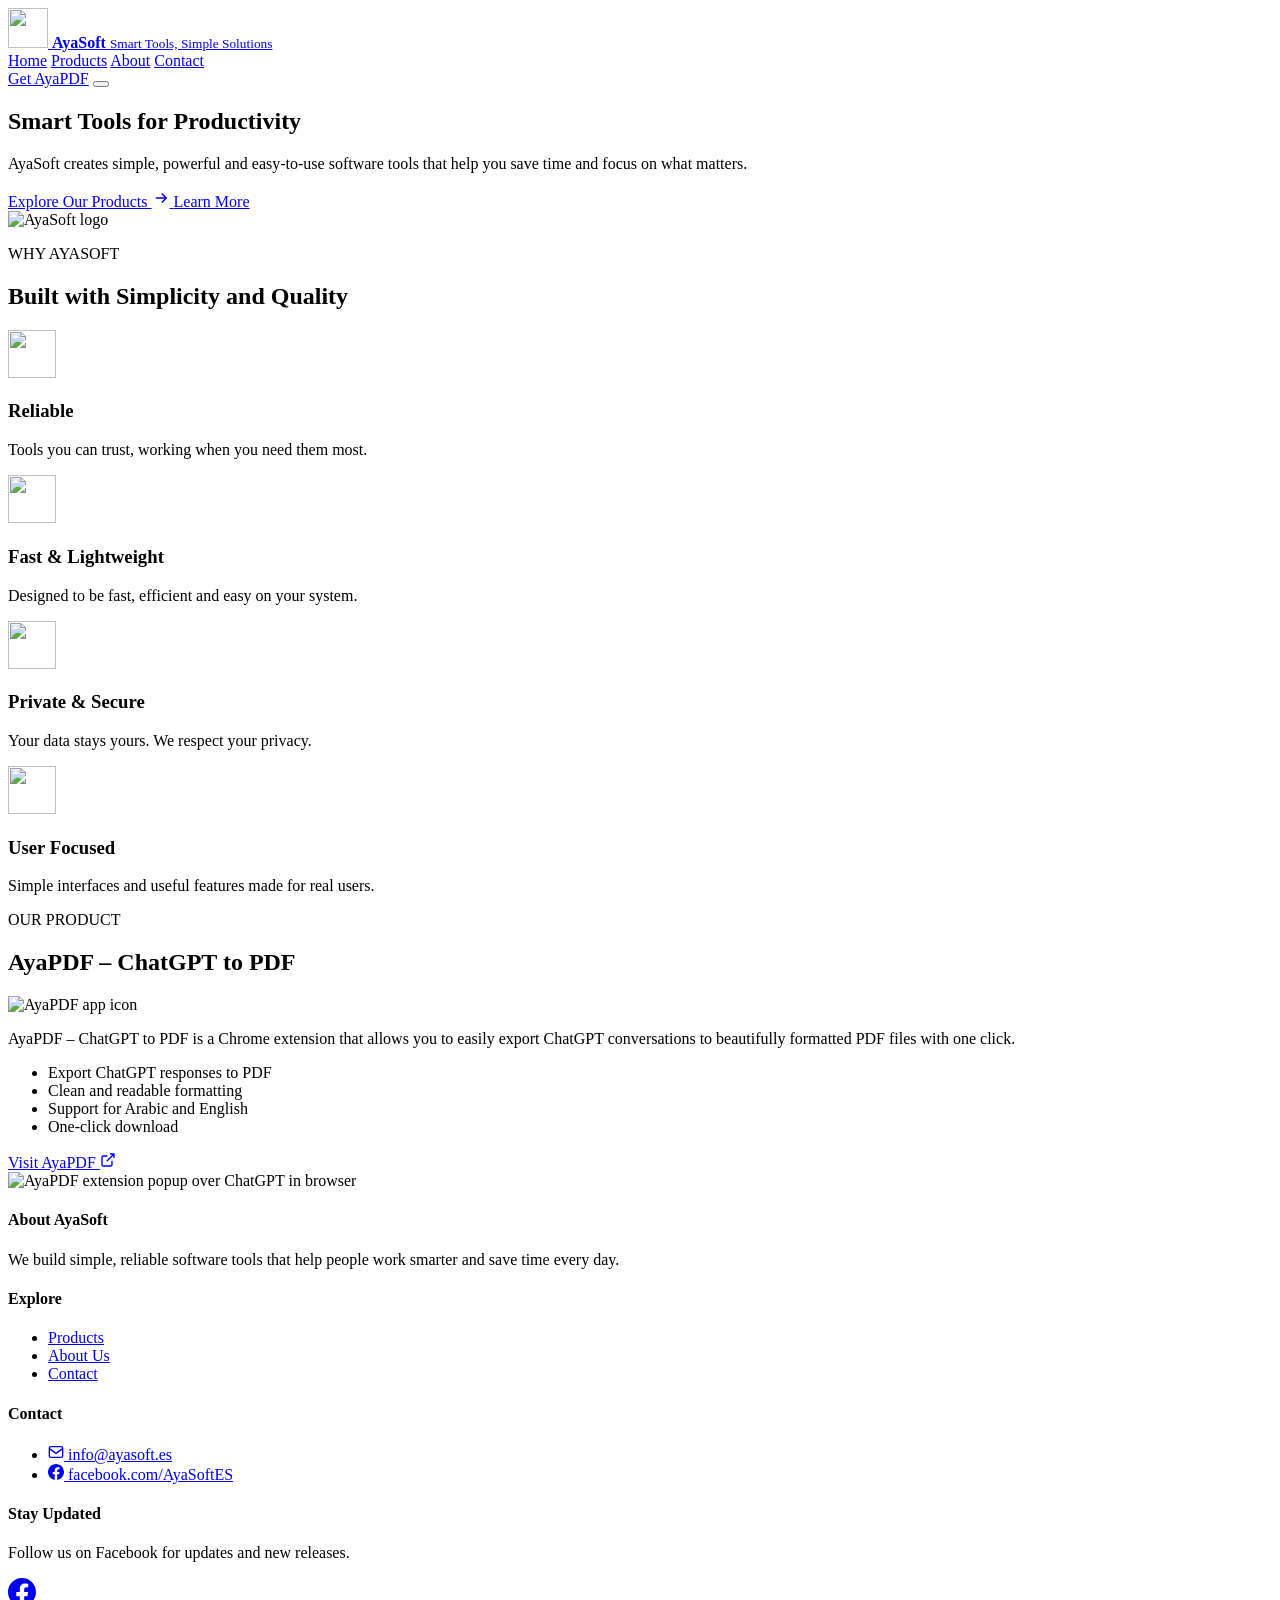
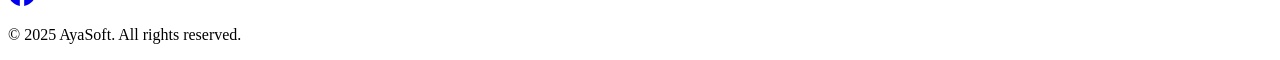
==== index.html @ 21fa9d2a "update verion 1" ====
<!DOCTYPE html>
<html lang="en">
<head>
  <meta charset="UTF-8">
  <meta name="viewport" content="width=device-width, initial-scale=1.0">
  <meta name="description" content="AyaSoft creates simple, powerful software tools. Discover AyaPDF – export ChatGPT conversations to PDF with one click.">
  <title>AyaSoft – Smart Tools, Simple Solutions</title>
  <link rel="preconnect" href="https://fonts.googleapis.com">
  <link rel="preconnect" href="https://fonts.gstatic.com" crossorigin>
  <link href="https://fonts.googleapis.com/css2?family=Inter:wght@400;500;600;700&display=swap" rel="stylesheet">
  <link rel="stylesheet" href="css/styles.css">
  <link rel="icon" href="images/logo-icon.svg" type="image/svg+xml">
</head>
<body>
  <header class="site-header">
    <div class="container header-inner">
      <a href="index.html" class="logo">
        <img src="images/logo-icon.svg" alt="" width="40" height="40">
        <span class="logo-text">
          <strong>AyaSoft</strong>
          <small>Smart Tools, Simple Solutions</small>
        </span>
      </a>
      <nav class="main-nav" aria-label="Main navigation">
        <a href="index.html" class="active">Home</a>
        <a href="pages/products.html">Products</a>
        <a href="pages/about.html">About</a>
        <a href="pages/contact.html">Contact</a>
      </nav>
      <a href="pages/products.html#ayapdf" class="btn btn-primary btn-sm">Get AyaPDF</a>
      <button class="nav-toggle" aria-label="Toggle menu" aria-expanded="false">
        <span></span><span></span><span></span>
      </button>
    </div>
  </header>

  <main>
    <section class="hero">
      <div class="container hero-grid">
        <div class="hero-content">
          <h1>Smart Tools for Productivity</h1>
          <p>AyaSoft creates simple, powerful and easy-to-use software tools that help you save time and focus on what matters.</p>
          <div class="hero-actions">
            <a href="pages/products.html" class="btn btn-primary">
              Explore Our Products
              <svg width="18" height="18" viewBox="0 0 24 24" fill="none" stroke="currentColor" stroke-width="2" aria-hidden="true"><path d="M5 12h14M13 6l6 6-6 6"/></svg>
            </a>
            <a href="pages/about.html" class="btn btn-outline">Learn More</a>
          </div>
        </div>
        <div class="hero-visual">
          <img src="images/hero-banner.png" alt="AyaSoft logo" width="480" height="220">
        </div>
      </div>
    </section>

    <section class="features" id="why-ayasoft">
      <div class="container">
        <p class="section-label">WHY AYASOFT</p>
        <h2>Built with Simplicity and Quality</h2>
        <div class="features-grid">
          <article class="feature-card">
            <img src="images/icon-reliable.svg" alt="" width="48" height="48">
            <h3>Reliable</h3>
            <p>Tools you can trust, working when you need them most.</p>
          </article>
          <article class="feature-card">
            <img src="images/icon-fast.svg" alt="" width="48" height="48">
            <h3>Fast &amp; Lightweight</h3>
            <p>Designed to be fast, efficient and easy on your system.</p>
          </article>
          <article class="feature-card">
            <img src="images/icon-secure.svg" alt="" width="48" height="48">
            <h3>Private &amp; Secure</h3>
            <p>Your data stays yours. We respect your privacy.</p>
          </article>
          <article class="feature-card">
            <img src="images/icon-users.svg" alt="" width="48" height="48">
            <h3>User Focused</h3>
            <p>Simple interfaces and useful features made for real users.</p>
          </article>
        </div>
      </div>
    </section>

    <section class="product" id="product">
      <div class="container">
        <p class="section-label">OUR PRODUCT</p>
        <h2>AyaPDF – ChatGPT to PDF</h2>
        <div class="product-grid">
          <div class="product-info">
            <img src="images/ayapdf-icon.png" alt="AyaPDF app icon" class="product-icon" width="72" height="72">
            <p class="product-desc">AyaPDF – ChatGPT to PDF is a Chrome extension that allows you to easily export ChatGPT conversations to beautifully formatted PDF files with one click.</p>
            <ul class="checklist">
              <li>Export ChatGPT responses to PDF</li>
              <li>Clean and readable formatting</li>
              <li>Support for Arabic and English</li>
              <li>One-click download</li>
            </ul>
            <a href="https://ayapdf.ayasoft.es" class="btn btn-primary" target="_blank" rel="noopener noreferrer">
              Visit AyaPDF
              <svg width="16" height="16" viewBox="0 0 24 24" fill="none" stroke="currentColor" stroke-width="2" aria-hidden="true"><path d="M18 13v6a2 2 0 0 1-2 2H5a2 2 0 0 1-2-2V8a2 2 0 0 1 2-2h6M15 3h6v6M10 14 20 4"/></svg>
            </a>
          </div>
          <div class="product-visual">
            <img src="images/ayapdf-mockup.svg" alt="AyaPDF extension popup over ChatGPT in browser" width="520" height="380">
          </div>
        </div>
      </div>
    </section>
  </main>

  <footer class="site-footer">
    <div class="container footer-grid">
      <div class="footer-col">
        <h4>About AyaSoft</h4>
        <p>We build simple, reliable software tools that help people work smarter and save time every day.</p>
      </div>
      <div class="footer-col">
        <h4>Explore</h4>
        <ul>
          <li><a href="pages/products.html">Products</a></li>
          <li><a href="pages/about.html">About Us</a></li>
          <li><a href="pages/contact.html">Contact</a></li>
        </ul>
      </div>
      <div class="footer-col">
        <h4>Contact</h4>
        <ul class="contact-list">
          <li>
            <a href="mailto:info@ayasoft.es">
              <svg width="16" height="16" viewBox="0 0 24 24" fill="none" stroke="currentColor" stroke-width="2" aria-hidden="true"><rect x="2" y="4" width="20" height="16" rx="2"/><path d="m22 7-10 7L2 7"/></svg>
              info@ayasoft.es
            </a>
          </li>
          <li>
            <a href="https://facebook.com/AyaSoftES" target="_blank" rel="noopener noreferrer">
              <svg width="16" height="16" viewBox="0 0 24 24" fill="currentColor" aria-hidden="true"><path d="M24 12.073c0-6.627-5.373-12-12-12s-12 5.373-12 12c0 5.99 4.388 10.954 10.125 11.854v-8.385H7.078v-3.47h3.047V9.43c0-3.007 1.792-4.669 4.533-4.669 1.312 0 2.686.235 2.686.235v2.953H15.83c-1.491 0-1.956.925-1.956 1.874v2.25h3.328l-.532 3.47h-2.796v8.385C19.612 23.027 24 18.062 24 12.073z"/></svg>
              facebook.com/AyaSoftES
            </a>
          </li>
        </ul>
      </div>
      <div class="footer-col">
        <h4>Stay Updated</h4>
        <p>Follow us on Facebook for updates and new releases.</p>
        <a href="https://facebook.com/AyaSoftES" class="social-icon" target="_blank" rel="noopener noreferrer" aria-label="Facebook">
          <svg width="28" height="28" viewBox="0 0 24 24" fill="currentColor"><path d="M24 12.073c0-6.627-5.373-12-12-12s-12 5.373-12 12c0 5.99 4.388 10.954 10.125 11.854v-8.385H7.078v-3.47h3.047V9.43c0-3.007 1.792-4.669 4.533-4.669 1.312 0 2.686.235 2.686.235v2.953H15.83c-1.491 0-1.956.925-1.956 1.874v2.25h3.328l-.532 3.47h-2.796v8.385C19.612 23.027 24 18.062 24 12.073z"/></svg>
        </a>
      </div>
    </div>
    <div class="footer-bottom">
      <div class="container">
        <p>&copy; 2025 AyaSoft. All rights reserved.</p>
      </div>
    </div>
  </footer>

  <script src="js/main.js"></script>
</body>
</html>
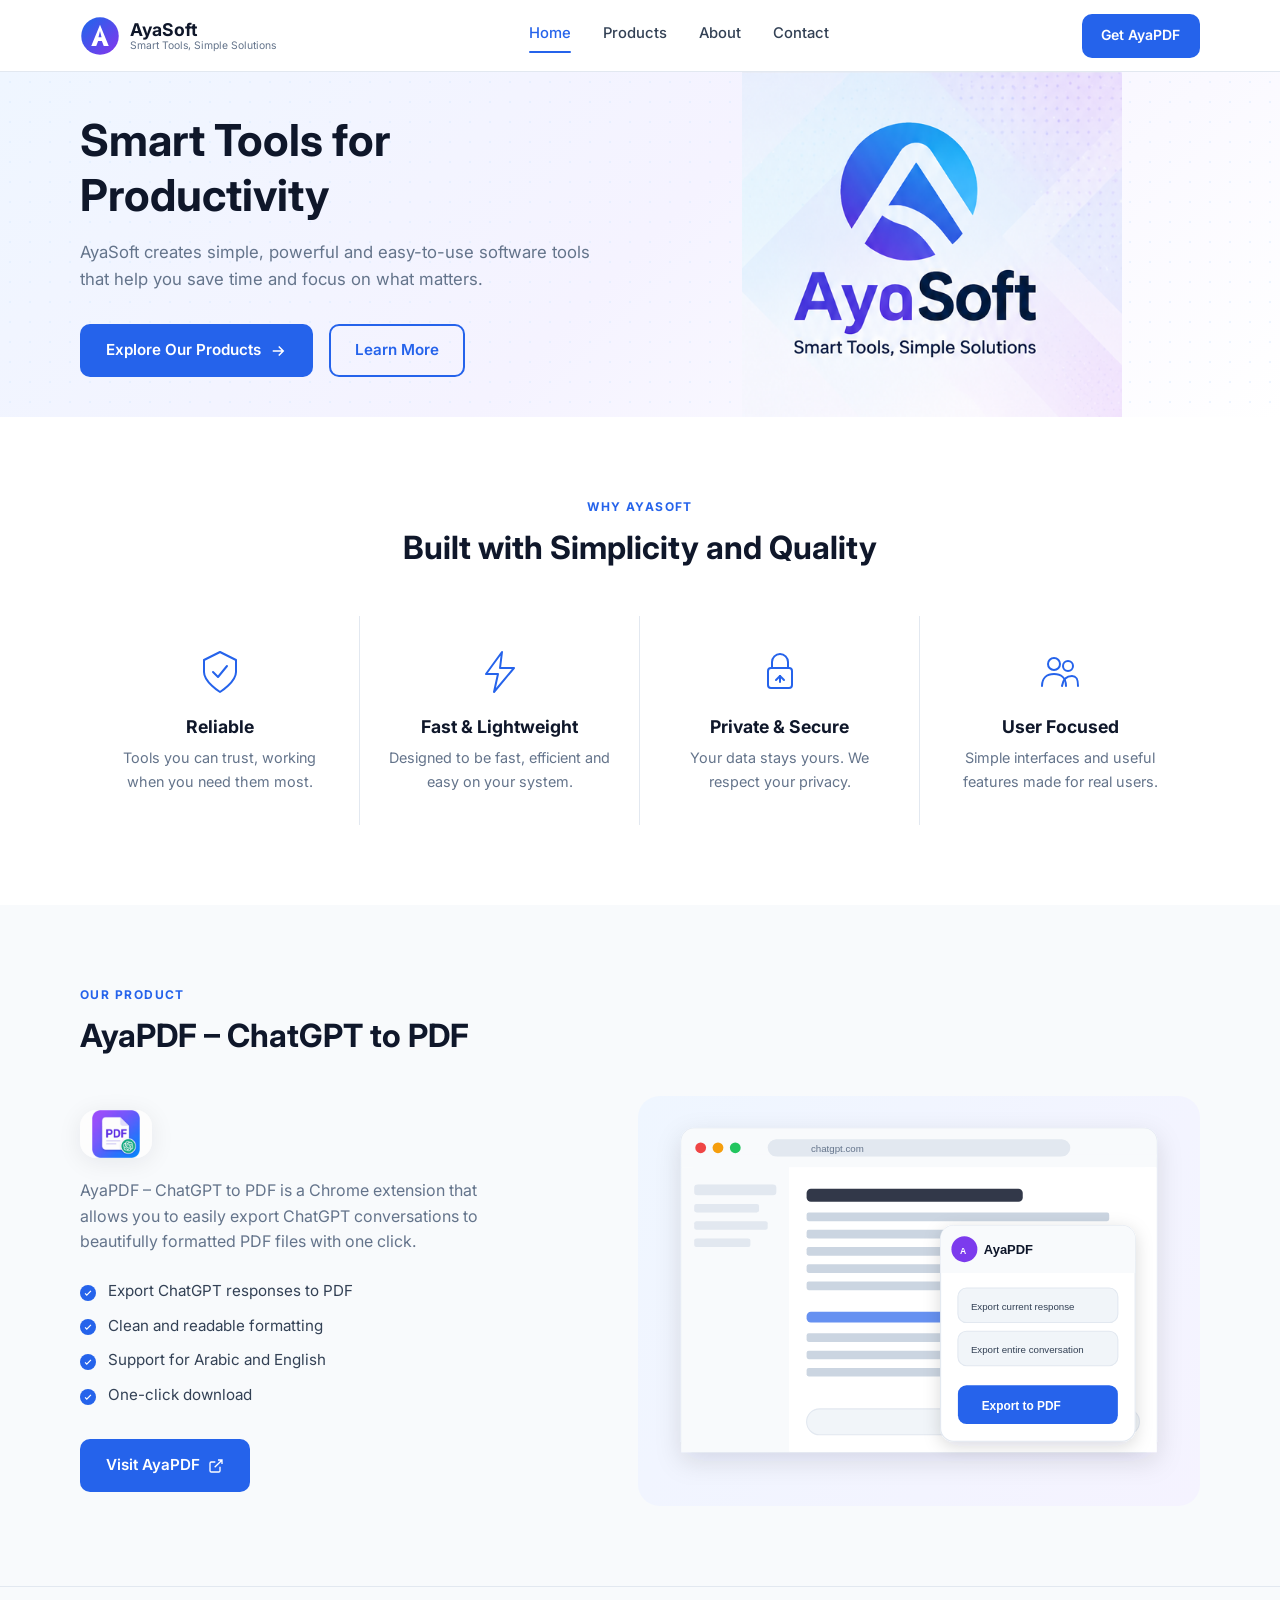
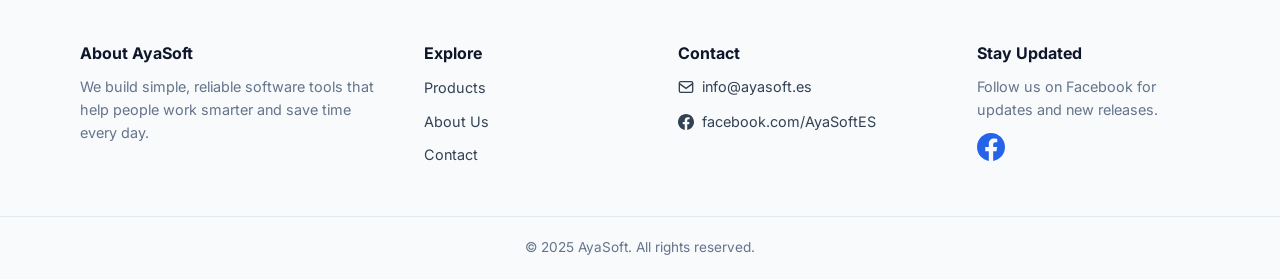
==== commit ddff9e73: "first commit" ====
--- a/index.html
+++ b/index.html
@@ -97,7 +97,7 @@
               <li>Support for Arabic and English</li>
               <li>One-click download</li>
             </ul>
-            <a href="https://ayapdf.ayasoft.es" class="btn btn-primary" target="_blank" rel="noopener noreferrer">
+            <a href="https://chromewebstore.google.com" class="btn btn-primary" target="_blank" rel="noopener noreferrer">
               Visit AyaPDF
               <svg width="16" height="16" viewBox="0 0 24 24" fill="none" stroke="currentColor" stroke-width="2" aria-hidden="true"><path d="M18 13v6a2 2 0 0 1-2 2H5a2 2 0 0 1-2-2V8a2 2 0 0 1 2-2h6M15 3h6v6M10 14 20 4"/></svg>
             </a>
--- a/css/styles.css
+++ b/css/styles.css
@@ -0,0 +1,662 @@
+/* ============================================
+   AyaSoft – Global Styles
+   ============================================ */
+
+:root {
+  --blue-600: #2563eb;
+  --blue-700: #1d4ed8;
+  --blue-50: #eff6ff;
+  --purple-600: #7c3aed;
+  --slate-900: #0f172a;
+  --slate-700: #334155;
+  --slate-500: #64748b;
+  --slate-200: #e2e8f0;
+  --slate-100: #f1f5f9;
+  --slate-50: #f8fafc;
+  --white: #ffffff;
+  --radius: 10px;
+  --radius-lg: 16px;
+  --shadow: 0 4px 24px rgba(15, 23, 42, 0.08);
+  --transition: 0.2s ease;
+}
+
+*,
+*::before,
+*::after {
+  box-sizing: border-box;
+  margin: 0;
+  padding: 0;
+}
+
+html {
+  scroll-behavior: smooth;
+}
+
+body {
+  font-family: 'Inter', -apple-system, BlinkMacSystemFont, 'Segoe UI', sans-serif;
+  color: var(--slate-700);
+  background: var(--white);
+  line-height: 1.6;
+  -webkit-font-smoothing: antialiased;
+}
+
+img {
+  max-width: 100%;
+  height: auto;
+  display: block;
+}
+
+a {
+  color: inherit;
+  text-decoration: none;
+}
+
+ul {
+  list-style: none;
+}
+
+.container {
+  width: min(1120px, 92%);
+  margin-inline: auto;
+}
+
+/* Buttons */
+.btn {
+  display: inline-flex;
+  align-items: center;
+  justify-content: center;
+  gap: 0.5rem;
+  padding: 0.75rem 1.5rem;
+  border-radius: var(--radius);
+  font-size: 0.95rem;
+  font-weight: 600;
+  border: 2px solid transparent;
+  cursor: pointer;
+  transition: background var(--transition), border-color var(--transition), color var(--transition), transform var(--transition);
+}
+
+.btn:hover {
+  transform: translateY(-1px);
+}
+
+.btn-primary {
+  background: var(--blue-600);
+  color: var(--white);
+}
+
+.btn-primary:hover {
+  background: var(--blue-700);
+}
+
+.btn-outline {
+  background: transparent;
+  color: var(--blue-600);
+  border-color: var(--blue-600);
+}
+
+.btn-outline:hover {
+  background: var(--blue-50);
+}
+
+.btn-sm {
+  padding: 0.55rem 1.1rem;
+  font-size: 0.875rem;
+}
+
+/* Section labels */
+.section-label {
+  color: var(--blue-600);
+  font-size: 0.75rem;
+  font-weight: 700;
+  letter-spacing: 0.12em;
+  text-transform: uppercase;
+  margin-bottom: 0.75rem;
+}
+
+h1, h2, h3, h4 {
+  color: var(--slate-900);
+  line-height: 1.25;
+}
+
+h1 {
+  font-size: clamp(2rem, 5vw, 2.75rem);
+  font-weight: 700;
+  margin-bottom: 1rem;
+}
+
+h2 {
+  font-size: clamp(1.5rem, 3.5vw, 2rem);
+  font-weight: 700;
+  margin-bottom: 2.5rem;
+}
+
+h3 {
+  font-size: 1.1rem;
+  font-weight: 700;
+  margin-bottom: 0.5rem;
+}
+
+h4 {
+  font-size: 1rem;
+  font-weight: 700;
+  margin-bottom: 0.75rem;
+}
+
+/* Header */
+.site-header {
+  position: sticky;
+  top: 0;
+  z-index: 100;
+  background: rgba(255, 255, 255, 0.95);
+  backdrop-filter: blur(8px);
+  border-bottom: 1px solid var(--slate-200);
+}
+
+.header-inner {
+  display: flex;
+  align-items: center;
+  justify-content: space-between;
+  gap: 1.5rem;
+  padding: 0.85rem 0;
+}
+
+.logo {
+  display: flex;
+  align-items: center;
+  gap: 0.65rem;
+  flex-shrink: 0;
+}
+
+.logo-text {
+  display: flex;
+  flex-direction: column;
+  line-height: 1.2;
+}
+
+.logo-text strong {
+  font-size: 1.1rem;
+  color: var(--slate-900);
+}
+
+.logo-text small {
+  font-size: 0.65rem;
+  color: var(--slate-500);
+  font-weight: 400;
+}
+
+.main-nav {
+  display: flex;
+  gap: 2rem;
+}
+
+.main-nav a {
+  font-size: 0.925rem;
+  font-weight: 500;
+  color: var(--slate-700);
+  position: relative;
+  padding-bottom: 0.25rem;
+}
+
+.main-nav a:hover,
+.main-nav a.active {
+  color: var(--blue-600);
+}
+
+.main-nav a.active::after {
+  content: '';
+  position: absolute;
+  bottom: -4px;
+  left: 0;
+  right: 0;
+  height: 2px;
+  background: var(--blue-600);
+  border-radius: 1px;
+}
+
+.nav-toggle {
+  display: none;
+  flex-direction: column;
+  gap: 5px;
+  background: none;
+  border: none;
+  cursor: pointer;
+  padding: 4px;
+}
+
+.nav-toggle span {
+  display: block;
+  width: 22px;
+  height: 2px;
+  background: var(--slate-900);
+  border-radius: 1px;
+  transition: var(--transition);
+}
+
+/* Hero */
+.hero {
+  background: linear-gradient(135deg, var(--blue-50) 0%, #f5f3ff 50%, var(--white) 100%);
+  padding: 0rem 0 0rem;
+  position: relative;
+  overflow: hidden;
+}
+
+.hero::before {
+  content: '';
+  position: absolute;
+  inset: 0;
+  background-image: radial-gradient(circle, #dbeafe 1px, transparent 1px);
+  background-size: 20px 20px;
+  opacity: 0.5;
+  pointer-events: none;
+}
+
+.hero-grid {
+  display: grid;
+  grid-template-columns: 1fr 1fr;
+  gap: 3rem;
+  align-items: center;
+  position: relative;
+}
+
+.hero-content p {
+  font-size: 1.05rem;
+  color: var(--slate-500);
+  margin-bottom: 2rem;
+  max-width: 580px;
+}
+
+.hero-actions {
+  display: flex;
+  flex-wrap: wrap;
+  gap: 1rem;
+}
+
+.hero-visual {
+  display: flex;
+  justify-content: center;
+  align-items: center;
+}
+
+.hero-visual img {
+  width: min(380px, 100%);
+}
+
+/* Features */
+.features {
+  padding: 5rem 0;
+  text-align: center;
+}
+
+.features h2 {
+  margin-bottom: 3rem;
+}
+
+.features-grid {
+  display: grid;
+  grid-template-columns: repeat(4, 1fr);
+  gap: 0;
+}
+
+.feature-card {
+  padding: 2rem 1.5rem;
+  border-right: 1px solid var(--slate-200);
+}
+
+.feature-card:last-child {
+  border-right: none;
+}
+
+.feature-card img {
+  margin: 0 auto 1.25rem;
+}
+
+.feature-card p {
+  font-size: 0.9rem;
+  color: var(--slate-500);
+}
+
+/* Product section */
+.product {
+  padding: 5rem 0;
+  background: var(--slate-50);
+}
+
+.product-grid {
+  display: grid;
+  grid-template-columns: 1fr 1.1fr;
+  gap: 3rem;
+  align-items: center;
+}
+
+.product-icon {
+  border-radius: 16px;
+  margin-bottom: 1.25rem;
+  box-shadow: var(--shadow);
+}
+
+.product-desc {
+  font-size: 1rem;
+  color: var(--slate-500);
+  margin-bottom: 1.5rem;
+  max-width: 420px;
+}
+
+.checklist {
+  margin-bottom: 2rem;
+}
+
+.checklist li {
+  position: relative;
+  padding-left: 1.75rem;
+  margin-bottom: 0.65rem;
+  font-size: 0.95rem;
+  color: var(--slate-700);
+}
+
+.checklist li::before {
+  content: '';
+  position: absolute;
+  left: 0;
+  top: 0.35rem;
+  width: 16px;
+  height: 16px;
+  background: var(--blue-600);
+  border-radius: 50%;
+  background-image: url("data:image/svg+xml,%3Csvg xmlns='http://www.w3.org/2000/svg' viewBox='0 0 24 24' fill='none' stroke='white' stroke-width='3'%3E%3Cpath d='M5 13l4 4L19 7'/%3E%3C/svg%3E");
+  background-size: 10px;
+  background-repeat: no-repeat;
+  background-position: center;
+}
+
+.product-visual img {
+  width: 100%;
+  border-radius: var(--radius-lg);
+}
+
+/* Inner pages */
+.page-hero {
+  background: linear-gradient(135deg, var(--blue-50), #f5f3ff);
+  padding: 3.5rem 0;
+  text-align: center;
+}
+
+.page-hero h1 {
+  margin-bottom: 0.75rem;
+}
+
+.page-hero p {
+  color: var(--slate-500);
+  max-width: 560px;
+  margin-inline: auto;
+}
+
+.page-content {
+  padding: 4rem 0;
+}
+
+.page-content .container {
+  max-width: 720px;
+}
+
+.page-content p {
+  margin-bottom: 1.25rem;
+  color: var(--slate-700);
+}
+
+.page-content h2 {
+  font-size: 1.35rem;
+  margin-top: 2rem;
+  margin-bottom: 1rem;
+}
+
+/* Products page */
+.product-detail {
+  display: grid;
+  grid-template-columns: auto 1fr;
+  gap: 2rem;
+  align-items: start;
+  padding: 2.5rem;
+  background: var(--white);
+  border: 1px solid var(--slate-200);
+  border-radius: var(--radius-lg);
+  margin-bottom: 2rem;
+}
+
+.product-detail .product-icon {
+  margin-bottom: 0;
+}
+
+/* Contact page */
+.contact-grid {
+  display: grid;
+  grid-template-columns: 1fr 1fr;
+  gap: 2.5rem;
+}
+
+.contact-card {
+  padding: 2rem;
+  background: var(--slate-50);
+  border-radius: var(--radius-lg);
+  border: 1px solid var(--slate-200);
+}
+
+.contact-card h3 {
+  margin-bottom: 1rem;
+}
+
+.contact-card a {
+  display: inline-flex;
+  align-items: center;
+  gap: 0.5rem;
+  color: var(--blue-600);
+  font-weight: 500;
+}
+
+.contact-card a:hover {
+  text-decoration: underline;
+}
+
+.contact-form label {
+  display: block;
+  font-size: 0.875rem;
+  font-weight: 600;
+  color: var(--slate-900);
+  margin-bottom: 0.35rem;
+}
+
+.contact-form input,
+.contact-form textarea {
+  width: 100%;
+  padding: 0.75rem 1rem;
+  border: 1px solid var(--slate-200);
+  border-radius: var(--radius);
+  font-family: inherit;
+  font-size: 0.95rem;
+  margin-bottom: 1rem;
+  transition: border-color var(--transition);
+}
+
+.contact-form input:focus,
+.contact-form textarea:focus {
+  outline: none;
+  border-color: var(--blue-600);
+  box-shadow: 0 0 0 3px rgba(37, 99, 235, 0.15);
+}
+
+.contact-form textarea {
+  min-height: 140px;
+  resize: vertical;
+}
+
+/* Footer */
+.site-footer {
+  background: var(--slate-50);
+  border-top: 1px solid var(--slate-200);
+  padding-top: 3.5rem;
+}
+
+.footer-grid {
+  display: grid;
+  grid-template-columns: 1.4fr 1fr 1.2fr 1fr;
+  gap: 2rem;
+  padding-bottom: 2.5rem;
+}
+
+.footer-col p {
+  font-size: 0.9rem;
+  color: var(--slate-500);
+}
+
+.footer-col ul li {
+  margin-bottom: 0.5rem;
+}
+
+.footer-col ul a {
+  font-size: 0.9rem;
+  color: var(--slate-700);
+  transition: color var(--transition);
+}
+
+.footer-col ul a:hover {
+  color: var(--blue-600);
+}
+
+.contact-list a {
+  display: inline-flex;
+  align-items: center;
+  gap: 0.5rem;
+}
+
+.social-icon {
+  display: inline-flex;
+  margin-top: 0.75rem;
+  color: var(--blue-600);
+  transition: opacity var(--transition);
+}
+
+.social-icon:hover {
+  opacity: 0.75;
+}
+
+.footer-bottom {
+  border-top: 1px solid var(--slate-200);
+  padding: 1.25rem 0;
+  text-align: center;
+}
+
+.footer-bottom p {
+  font-size: 0.85rem;
+  color: var(--slate-500);
+}
+
+/* Responsive */
+@media (max-width: 960px) {
+  .features-grid {
+    grid-template-columns: repeat(2, 1fr);
+  }
+
+  .feature-card {
+    border-right: none;
+    border-bottom: 1px solid var(--slate-200);
+  }
+
+  .feature-card:nth-child(odd) {
+    border-right: 1px solid var(--slate-200);
+  }
+
+  .feature-card:nth-last-child(-n+2) {
+    border-bottom: none;
+  }
+
+  .product-grid {
+    grid-template-columns: 1fr;
+  }
+
+  .footer-grid {
+    grid-template-columns: repeat(2, 1fr);
+  }
+}
+
+@media (max-width: 768px) {
+  .main-nav {
+    display: none;
+    position: absolute;
+    top: 100%;
+    left: 0;
+    right: 0;
+    flex-direction: column;
+    gap: 0;
+    background: var(--white);
+    border-bottom: 1px solid var(--slate-200);
+    padding: 1rem 4%;
+    box-shadow: var(--shadow);
+  }
+
+  .main-nav.open {
+    display: flex;
+  }
+
+  .main-nav a {
+    padding: 0.75rem 0;
+  }
+
+  .main-nav a.active::after {
+    display: none;
+  }
+
+  .header-inner .btn-sm {
+    display: none;
+  }
+
+  .nav-toggle {
+    display: flex;
+  }
+
+  .hero-grid {
+    grid-template-columns: 1fr;
+    text-align: center;
+  }
+
+  .hero-content p {
+    margin-inline: auto;
+  }
+
+  .hero-actions {
+    justify-content: center;
+  }
+
+  .hero-visual {
+    order: -1;
+  }
+
+  .features-grid {
+    grid-template-columns: 1fr;
+  }
+
+  .feature-card,
+  .feature-card:nth-child(odd) {
+    border-right: none;
+    border-bottom: 1px solid var(--slate-200);
+  }
+
+  .feature-card:last-child {
+    border-bottom: none;
+  }
+
+  .contact-grid {
+    grid-template-columns: 1fr;
+  }
+
+  .footer-grid {
+    grid-template-columns: 1fr;
+  }
+
+  .product-detail {
+    grid-template-columns: 1fr;
+    text-align: center;
+  }
+
+  .product-detail .product-icon {
+    margin-inline: auto;
+  }
+}
